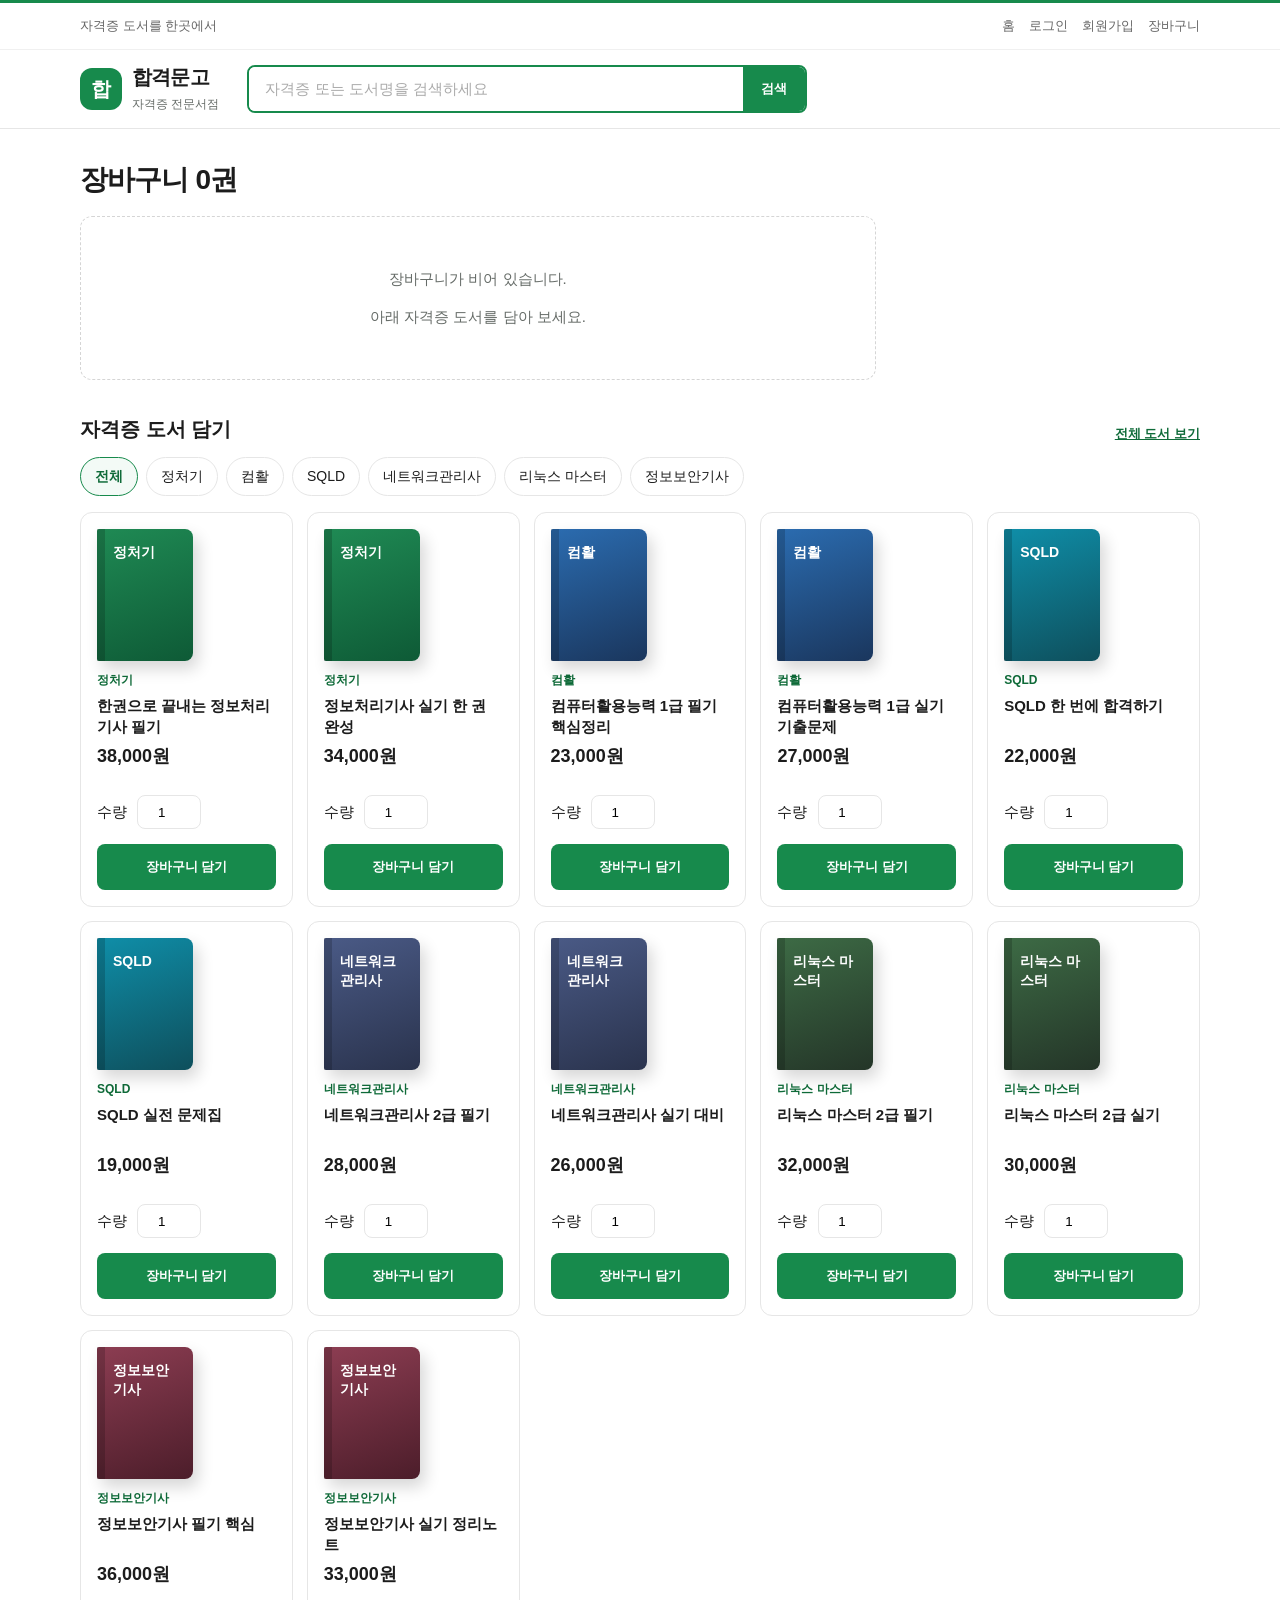
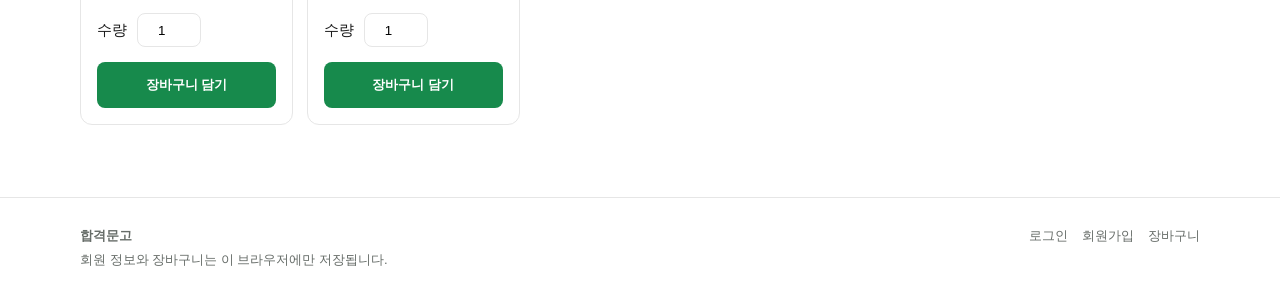
==== cart.html @ 2bf62c3a "Add the certification bookstore so login and cart orders can be tried in the browser. Co-authored-by" ====
<!DOCTYPE html>
<html lang="ko">
<head>
  <meta charset="UTF-8">
  <meta name="viewport" content="width=device-width, initial-scale=1">
  <title>장바구니 | 합격문고</title>
  <link rel="stylesheet" href="css/style.css">
</head>
<body>
  <div class="util">
    <div class="wrap util-inner">
      <p>자격증 도서를 한곳에서</p>
      <nav class="util-links">
        <a href="index.html">홈</a>
        <span id="guest-menu">
          <a href="login.html">로그인</a>
          <a href="signup.html">회원가입</a>
        </span>
        <span id="member-menu" style="display:none">
          <span id="member-name"></span>
          <button type="button" onclick="logout()">로그아웃</button>
        </span>
        <a href="cart.html">장바구니<span class="badge" id="cart-count" style="display:none">0</span></a>
      </nav>
    </div>
  </div>
  <header class="header">
    <div class="wrap header-main">
      <a class="logo" href="index.html">
        <span class="logo-mark">합</span>
        <span><strong>합격문고</strong><small>자격증 전문서점</small></span>
      </a>
      <form class="search" action="cart.html" method="get">
        <input type="search" name="q" placeholder="자격증 또는 도서명을 검색하세요">
        <button type="submit">검색</button>
      </form>
    </div>
  </header>

  <main class="page">
    <div class="wrap">
      <h1 id="cart-title">장바구니</h1>
      <p id="message" class="hint"></p>
      <div class="cart-layout">
        <div id="cart-list"></div>
        <aside class="summary" id="cart-sum"></aside>
      </div>

      <section class="section" id="catalog">
        <div class="section-head">
          <h2 id="book-title">자격증 도서 담기</h2>
          <a class="clear-filter" href="cart.html#catalog">전체 도서 보기</a>
        </div>
        <div class="chips">
          <a class="chip" href="cart.html#catalog">전체</a>
          <a class="chip" href="cart.html?cat=정처기#catalog">정처기</a>
          <a class="chip" href="cart.html?cat=컴활#catalog">컴활</a>
          <a class="chip" href="cart.html?cat=SQLD#catalog">SQLD</a>
          <a class="chip" href="cart.html?cat=네트워크관리사#catalog">네트워크관리사</a>
          <a class="chip" href="cart.html?cat=리눅스 마스터#catalog">리눅스 마스터</a>
          <a class="chip" href="cart.html?cat=정보보안기사#catalog">정보보안기사</a>
        </div>
        <div class="catalog-grid" id="book-list"></div>
      </section>
    </div>
  </main>

  <footer class="footer">
    <div class="wrap footer-inner">
      <div>
        <strong>합격문고</strong>
        <p>회원 정보와 장바구니는 이 브라우저에만 저장됩니다.</p>
      </div>
      <nav>
        <a href="login.html">로그인</a>
        <a href="signup.html">회원가입</a>
        <a href="cart.html">장바구니</a>
      </nav>
    </div>
  </footer>
  <script src="js/common.js"></script>
  <script src="js/cart.js"></script>
</body>
</html>
---- css/style.css ----
:root {
  --green: #178a4c;
  --green-dark: #0f6b39;
  --green-soft: #f3faf6;
  --ink: #1c1c1c;
  --sub: #666c68;
  --line: #e6e6e6;
  --bg: #f5f6f7;
  --red: #d92d20;
  --radius: 12px;
}

* { box-sizing: border-box; }

html, body { margin: 0; padding: 0; }

body {
  min-height: 100vh;
  display: flex;
  flex-direction: column;
  color: var(--ink);
  background: #fff;
  font-family: "Malgun Gothic", "Apple SD Gothic Neo", sans-serif;
  font-size: 15px;
  line-height: 1.5;
}

body.auth-body { background: var(--bg); }

button, input { font-family: inherit; }

button {
  cursor: pointer;
  background: none;
  border: 0;
  color: inherit;
}

a { color: inherit; }

img { max-width: 100%; }

:focus-visible {
  outline: 2px solid var(--green);
  outline-offset: 2px;
}

::placeholder { color: #aaa; }

#site-header, #site-footer { width: 100%; }

.page { flex: 1; padding: 32px 0 72px; }

.wrap {
  width: min(1120px, calc(100% - 32px));
  margin: 0 auto;
}

h1, h2, h3 { line-height: 1.35; }

.page h1 { margin: 0 0 18px; font-size: 28px; letter-spacing: -0.03em; }

h1 .count {
  margin-left: 6px;
  color: var(--sub);
  font-size: 16px;
  font-weight: 600;
}

h2 { margin: 0 0 14px; font-size: 20px; }

.muted { color: var(--sub); font-size: 13px; }

.cat {
  margin: 0;
  color: var(--green-dark);
  font-size: 12px;
  font-weight: 700;
}

.file-warn {
  background: #fff7e6;
  color: #8a5a00;
  text-align: center;
  padding: 10px 16px;
  font-size: 13px;
}

.util {
  background: #fff;
  border-top: 3px solid var(--green);
  border-bottom: 1px solid #f0f0f0;
}

.util-inner {
  display: flex;
  justify-content: space-between;
  align-items: center;
  gap: 12px;
  min-height: 36px;
  color: #666;
  font-size: 13px;
}

.util-links {
  display: flex;
  align-items: center;
  justify-content: flex-end;
  flex-wrap: wrap;
  gap: 14px;
}

.util a { text-decoration: none; }

.util a:hover, .util button:hover { color: var(--green-dark); }

.util a.is-active { color: var(--green-dark); font-weight: 700; }

.hello { color: var(--ink); font-weight: 700; }

.header { background: #fff; border-bottom: 1px solid var(--line); }

.header-main {
  display: flex;
  align-items: center;
  gap: 28px;
  height: 78px;
}

.logo {
  display: flex;
  align-items: center;
  gap: 10px;
  flex: 0 0 auto;
  text-decoration: none;
}

.logo-mark {
  width: 42px;
  height: 42px;
  display: grid;
  place-items: center;
  border-radius: 12px;
  background: var(--green);
  color: #fff;
  font-size: 20px;
  font-weight: 800;
}

.logo strong { display: block; font-size: 20px; letter-spacing: -0.04em; }

.logo small { color: var(--sub); font-size: 12px; }

.search {
  display: flex;
  flex: 1;
  max-width: 560px;
  overflow: hidden;
  border: 2px solid var(--green);
  border-radius: 8px;
  background: #fff;
}

.search input {
  flex: 1;
  min-width: 0;
  height: 44px;
  border: 0;
  padding: 0 16px;
  font: inherit;
  outline: none;
}

.search button {
  padding: 0 18px;
  background: var(--green);
  color: #fff;
  font-weight: 700;
}

.search button:hover { background: var(--green-dark); }

.badge {
  display: inline-flex;
  align-items: center;
  justify-content: center;
  min-width: 18px;
  height: 18px;
  margin-left: 4px;
  padding: 0 5px;
  border-radius: 99px;
  background: var(--red);
  color: #fff;
  font-size: 11px;
  font-weight: 700;
}

.badge[hidden] { display: none; }

.footer {
  margin-top: auto;
  padding: 28px 0;
  border-top: 1px solid var(--line);
  background: #fff;
  color: var(--sub);
  font-size: 13px;
}

.footer-inner {
  display: flex;
  justify-content: space-between;
  gap: 16px;
  flex-wrap: wrap;
}

.footer p { margin: 4px 0 0; }

.footer nav { display: flex; gap: 14px; }

.footer a { text-decoration: none; }

.footer a:hover { text-decoration: underline; }

.hero {
  padding: 48px 40px;
  border-radius: 20px;
  background: linear-gradient(135deg, #0f6b39, #178a4c 58%, #8fd4ae);
  color: #fff;
}

.eyebrow { margin: 0; font-size: 13px; font-weight: 700; letter-spacing: 0.04em; }

.hero h1 { margin: 8px 0; color: #fff; font-size: 36px; }

.hero p { margin: 0; max-width: 560px; }

.hero-actions { display: flex; flex-wrap: wrap; gap: 10px; margin-top: 22px; }

.section { margin-top: 36px; }

.section-head {
  display: flex;
  justify-content: space-between;
  align-items: end;
  gap: 12px;
  margin-bottom: 14px;
}

.section-head h2 { margin: 0; }

.btn {
  display: inline-flex;
  align-items: center;
  justify-content: center;
  height: 46px;
  padding: 0 18px;
  border-radius: 8px;
  font-weight: 700;
  text-decoration: none;
}

.btn-block { width: 100%; }

.btn-primary { background: var(--green); color: #fff; }

.btn-primary:hover { background: var(--green-dark); }

.btn-ghost { background: #fff; color: var(--ink); border: 1px solid #d9d9d9; }

.btn-ghost:hover { border-color: var(--green); color: var(--green-dark); }

.hero .btn-primary { background: #fff; color: var(--green-dark); }

.hero .btn-primary:hover { background: #f3faf6; }

.hero .btn-ghost { background: transparent; color: #fff; border-color: rgba(255, 255, 255, 0.75); }

.hero .btn-ghost:hover { background: rgba(255, 255, 255, 0.12); }

.cat-grid, .link-cards {
  display: grid;
  grid-template-columns: repeat(3, 1fr);
  gap: 12px;
}

.link-cards { grid-template-columns: 1fr 1fr; margin-top: 18px; }

.cat-grid a, .link-cards a {
  display: flex;
  flex-direction: column;
  align-items: center;
  justify-content: center;
  gap: 4px;
  min-height: 96px;
  padding: 16px;
  border: 1px solid #e1f0e6;
  border-radius: 14px;
  background: var(--green-soft);
  text-decoration: none;
}

.link-cards a {
  align-items: flex-start;
  background: #fff;
  border-color: var(--line);
}

.cat-grid a strong, .link-cards a strong { font-size: 18px; }

.cat-grid a span, .link-cards a span { color: var(--sub); font-size: 13px; }

.cat-grid a:hover, .link-cards a:hover { border-color: var(--green); }

.auth-card {
  width: min(480px, 100%);
  margin: 12px auto;
  padding: 36px 32px 28px;
  border: 1px solid var(--line);
  border-radius: 16px;
  background: #fff;
  box-shadow: 0 8px 30px rgba(0, 0, 0, 0.04);
}

.auth-card.wide { width: min(520px, 100%); }

.auth-card h1 { margin: 0 0 6px; text-align: center; font-size: 26px; }

.lead {
  margin: 0 0 22px;
  text-align: center;
  color: var(--sub);
  font-size: 14px;
}

.field {
  display: flex;
  flex-direction: column;
  gap: 6px;
  margin-bottom: 14px;
}

.field > span:not(.pw-wrap) { font-size: 13px; font-weight: 700; }

.field input, .dialog-card input {
  width: 100%;
  height: 46px;
  border: 1px solid #ddd;
  border-radius: 8px;
  padding: 0 12px;
  font: inherit;
  background: #fff;
}

.field input:focus, .dialog-card input:focus {
  border-color: var(--green);
  outline: none;
}

.field input.invalid, .dialog-card input.invalid { border-color: var(--red); }

.pw-wrap { position: relative; }

.pw-wrap input { padding-right: 64px; }

.pw-wrap button {
  position: absolute;
  top: 50%;
  right: 8px;
  transform: translateY(-50%);
  padding: 6px;
  color: #666;
  font-size: 13px;
}

.checkline {
  display: flex;
  align-items: center;
  gap: 8px;
  margin: 4px 0 16px;
  font-size: 14px;
}

input[type="checkbox"] {
  width: 18px;
  height: 18px;
  accent-color: var(--green);
}

.form-error, .result { min-height: 0; margin: 0 0 8px; font-size: 13px; }

.form-error { color: var(--red); }

.form-error:empty, .result:empty { display: none; }

.stack { display: flex; flex-direction: column; gap: 8px; }

.help-row {
  display: flex;
  justify-content: center;
  gap: 12px;
  margin-top: 16px;
  color: #555;
  font-size: 13px;
}

.help-row button:hover { text-decoration: underline; }

.demo-box {
  margin-top: 18px;
  padding: 12px 14px;
  border-radius: 10px;
  background: var(--green-soft);
  font-size: 13px;
}

.demo-box p { margin: 4px 0 8px; }

.demo-box button { padding: 0; color: var(--green-dark); font-weight: 700; }

.demo-box .btn { padding: 0 16px; margin-top: 4px; color: #fff; }

.banner {
  margin-bottom: 16px;
  padding: 12px 14px;
  border: 1px solid #d7efe0;
  border-radius: 10px;
  background: var(--green-soft);
  color: var(--green-dark);
  font-size: 14px;
}

.banner a { font-weight: 700; }

.cart-layout {
  display: grid;
  grid-template-columns: minmax(0, 1fr) 300px;
  gap: 24px;
  align-items: start;
}

.cart-panel {
  padding: 4px 18px 8px;
  border: 1px solid var(--line);
  border-radius: var(--radius);
}

.cart-head {
  display: flex;
  justify-content: space-between;
  align-items: center;
  padding: 14px 0;
  border-bottom: 1px solid var(--line);
}

.check-all { display: flex; align-items: center; gap: 8px; font-weight: 700; }

.cart-item {
  display: flex;
  flex-wrap: wrap;
  align-items: center;
  gap: 14px;
  padding: 18px 0;
  border-top: 1px solid var(--line);
}

.cart-item:first-child { border-top: 0; }

.ci-info { flex: 1; min-width: 140px; }

.ci-price strong { display: block; font-size: 16px; }

.qty span {
  display: inline-flex;
  align-items: center;
  justify-content: center;
  width: 42px;
  height: 34px;
  border-left: 1px solid var(--line);
  border-right: 1px solid var(--line);
}

.product input[type="number"] {
  width: 64px;
  height: 34px;
  margin-left: 6px;
  border: 1px solid var(--line);
  border-radius: 8px;
  text-align: center;
}

#guest-menu, #member-menu {
  display: inline-flex;
  align-items: center;
  gap: 14px;
}

.item-title { margin: 2px 0; font-size: 16px; font-weight: 700; }

.qty-label { display: block; margin-bottom: 4px; color: var(--sub); font-size: 12px; }

.qty {
  display: inline-flex;
  overflow: hidden;
  border: 1px solid var(--line);
  border-radius: 8px;
}

.qty button {
  width: 32px;
  height: 34px;
  background: #fafafa;
  font-size: 18px;
}

.qty input {
  width: 42px;
  height: 34px;
  border: 0;
  border-left: 1px solid var(--line);
  border-right: 1px solid var(--line);
  text-align: center;
  font: inherit;
}

.qty input::-webkit-outer-spin-button,
.qty input::-webkit-inner-spin-button { -webkit-appearance: none; margin: 0; }

.text-btn { color: #666; font-size: 13px; }

.text-btn:hover { color: var(--red); }

.summary {
  position: sticky;
  top: 16px;
  padding: 20px;
  border: 1px solid var(--line);
  border-radius: var(--radius);
  background: #fff;
}

.summary h2 { margin-bottom: 8px; }

.sum-row {
  display: flex;
  justify-content: space-between;
  gap: 12px;
  margin: 10px 0;
  font-size: 14px;
}

.sum-row.total {
  margin-top: 14px;
  padding-top: 14px;
  border-top: 1px solid var(--line);
  font-size: 18px;
}

.hint { margin: 8px 0 16px; color: var(--green-dark); font-size: 13px; }

.empty {
  padding: 36px 16px;
  border: 1px dashed #d5d5d5;
  border-radius: var(--radius);
  color: var(--sub);
  text-align: center;
}

.chips { display: flex; flex-wrap: wrap; gap: 8px; margin-bottom: 16px; }

.chip {
  padding: 8px 14px;
  border: 1px solid var(--line);
  border-radius: 999px;
  background: #fff;
  text-decoration: none;
  font-size: 14px;
}

.chip.is-on, .chip:hover {
  border-color: var(--green);
  background: var(--green-soft);
  color: var(--green-dark);
  font-weight: 700;
}

.clear-filter { color: var(--green-dark); font-size: 13px; font-weight: 700; }

.catalog-grid {
  display: grid;
  grid-template-columns: repeat(auto-fill, minmax(190px, 1fr));
  gap: 14px;
}

.product {
  display: flex;
  flex-direction: column;
  align-items: flex-start;
  padding: 16px;
  border: 1px solid var(--line);
  border-radius: var(--radius);
  background: #fff;
}

.product h3 {
  display: -webkit-box;
  min-height: 2.8em;
  margin: 6px 0;
  overflow: hidden;
  font-size: 15px;
  line-height: 1.4;
  -webkit-box-orient: vertical;
  -webkit-line-clamp: 2;
}

.price { margin: 0 0 10px; font-size: 18px; font-weight: 800; }

.product .qty-row { margin-bottom: 12px; }

.product .btn { margin-top: auto; }

.book {
  position: relative;
  display: flex;
  flex-direction: column;
  justify-content: space-between;
  width: 96px;
  height: 132px;
  margin-bottom: 10px;
  padding: 14px 12px 12px 16px;
  border-radius: 2px 8px 8px 2px;
  color: #fff;
  box-shadow: 5px 8px 16px rgba(0, 0, 0, 0.16);
}

.book::before {
  content: "";
  position: absolute;
  top: 0;
  bottom: 0;
  left: 0;
  width: 8px;
  background: rgba(0, 0, 0, 0.18);
}

.book strong { font-size: 14px; line-height: 1.35; }

.book.small {
  width: 72px;
  height: 104px;
  margin: 0;
  padding: 10px 8px 8px 12px;
}

.book.small strong { font-size: 12px; }

.book-kicker { font-size: 11px; opacity: 0.85; }

.tone-a { background: linear-gradient(160deg, #1f8a54, #0e5a36); }
.tone-b { background: linear-gradient(160deg, #2b6cb0, #1a365d); }
.tone-c { background: linear-gradient(160deg, #0f8ea8, #0e4f5c); }
.tone-d { background: linear-gradient(160deg, #4a5a86, #2a334d); }
.tone-e { background: linear-gradient(160deg, #3d6b45, #243528); }
.tone-f { background: linear-gradient(160deg, #8c3d52, #4c1d2a); }

dialog {
  width: min(440px, calc(100% - 32px));
  padding: 0;
  border: 0;
  border-radius: 16px;
  box-shadow: 0 20px 60px rgba(0, 0, 0, 0.2);
}

dialog::backdrop { background: rgba(0, 0, 0, 0.45); }

.dialog-card { padding: 24px; }

.dialog-card h2 { margin: 0 0 8px; font-size: 22px; }

.dialog-actions { display: flex; gap: 8px; margin-top: 16px; }

.dialog-actions .btn { flex: 1; }

.order-list { list-style: none; margin: 0 0 12px; padding: 0; }

.order-list li {
  display: flex;
  justify-content: space-between;
  gap: 12px;
  padding: 8px 0;
  border-bottom: 1px solid var(--line);
  font-size: 14px;
}

.done-list {
  margin: 12px 0;
  padding: 12px;
  border-radius: 8px;
  background: #f7f7f7;
  white-space: pre-line;
  font-size: 14px;
}

.toast {
  position: fixed;
  bottom: 24px;
  left: 50%;
  z-index: 50;
  padding: 12px 16px;
  border-radius: 999px;
  background: #1f1f1f;
  color: #fff;
  font-size: 14px;
  opacity: 0;
  pointer-events: none;
  transform: translateX(-50%) translateY(12px);
  transition: 0.2s ease;
}

.toast.show { opacity: 1; transform: translateX(-50%) translateY(0); }

@media (max-width: 800px) {
  .cart-layout { grid-template-columns: 1fr; }
  .summary { position: static; }
}

@media (max-width: 720px) {
  .util-inner p { display: none; }
  .header-main { height: auto; flex-wrap: wrap; gap: 12px; padding: 12px 0; }
  .search { flex: 1 1 100%; max-width: none; }
  .hero { padding: 28px 20px; }
  .hero h1 { font-size: 28px; }
  .cat-grid, .link-cards { grid-template-columns: 1fr 1fr; }
  .link-cards { grid-template-columns: 1fr; }
  .auth-card { padding: 24px 18px; }
  .page h1 { font-size: 24px; }
}
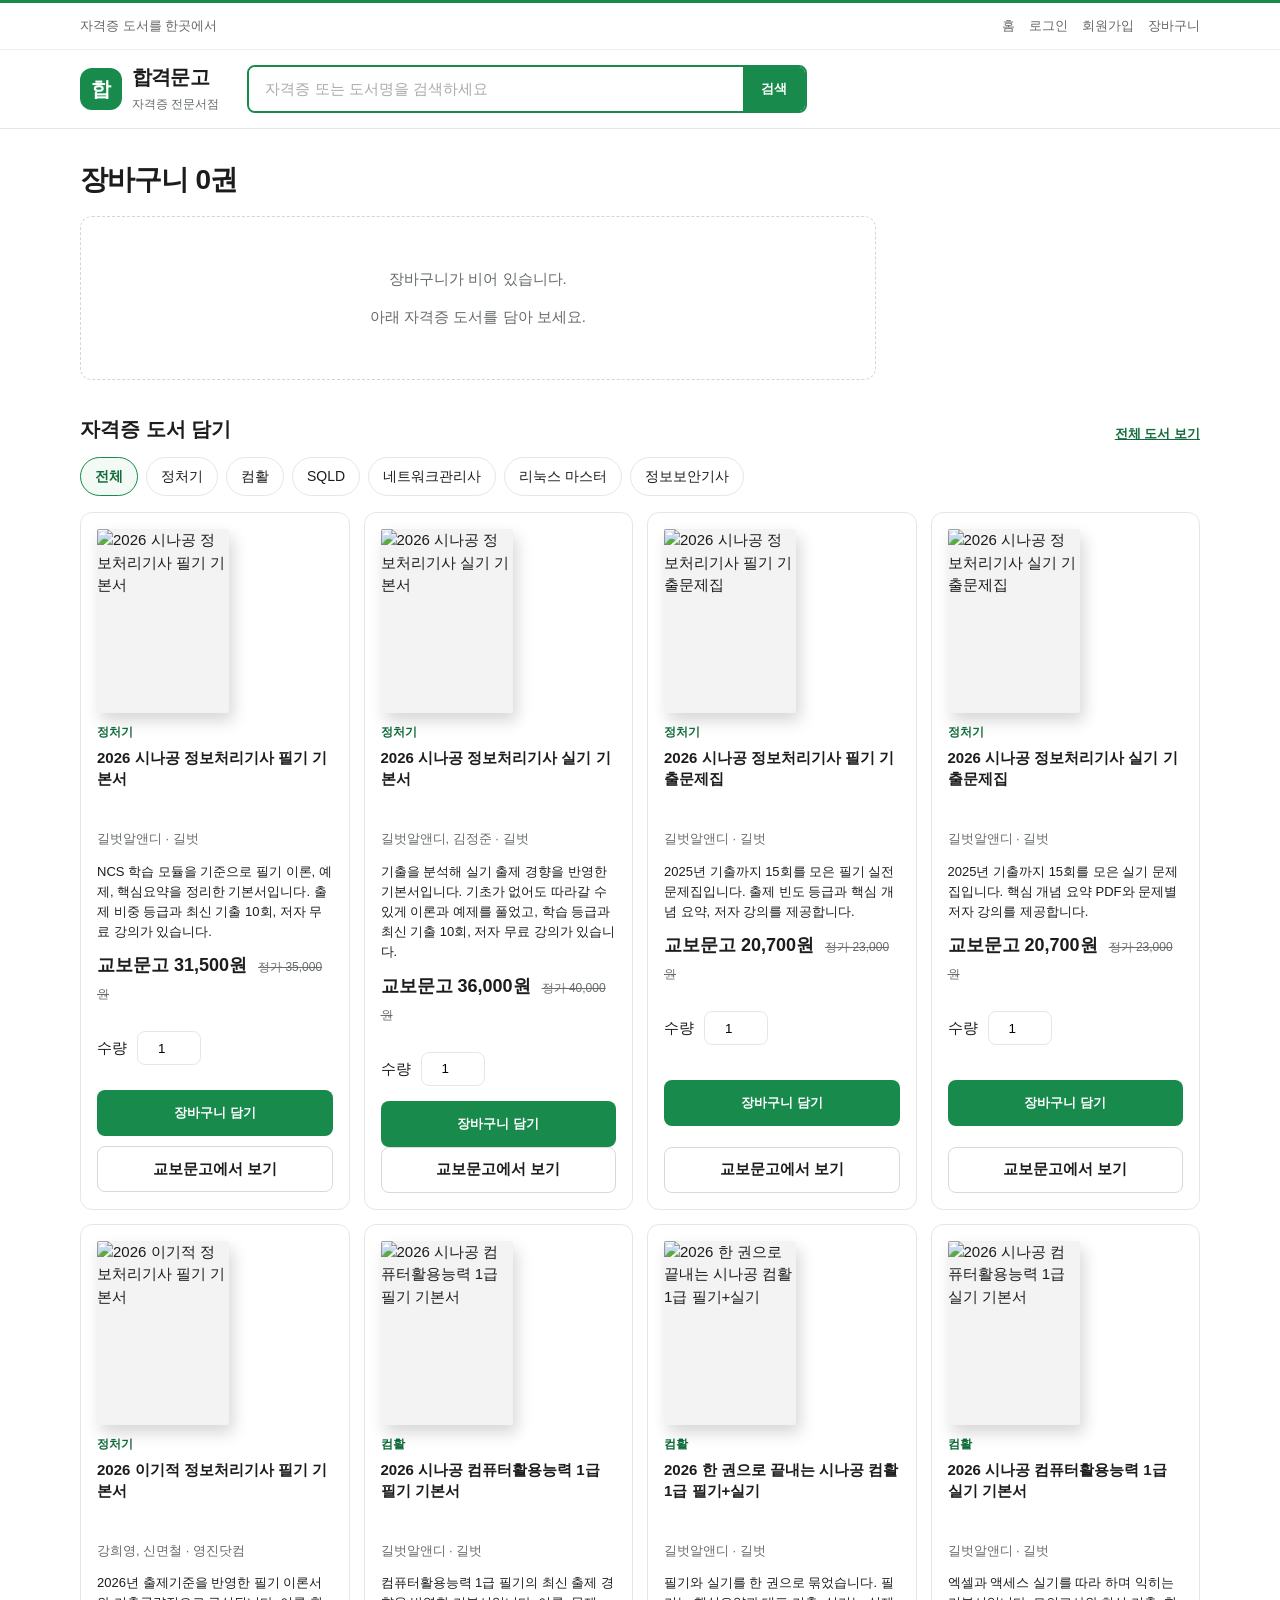
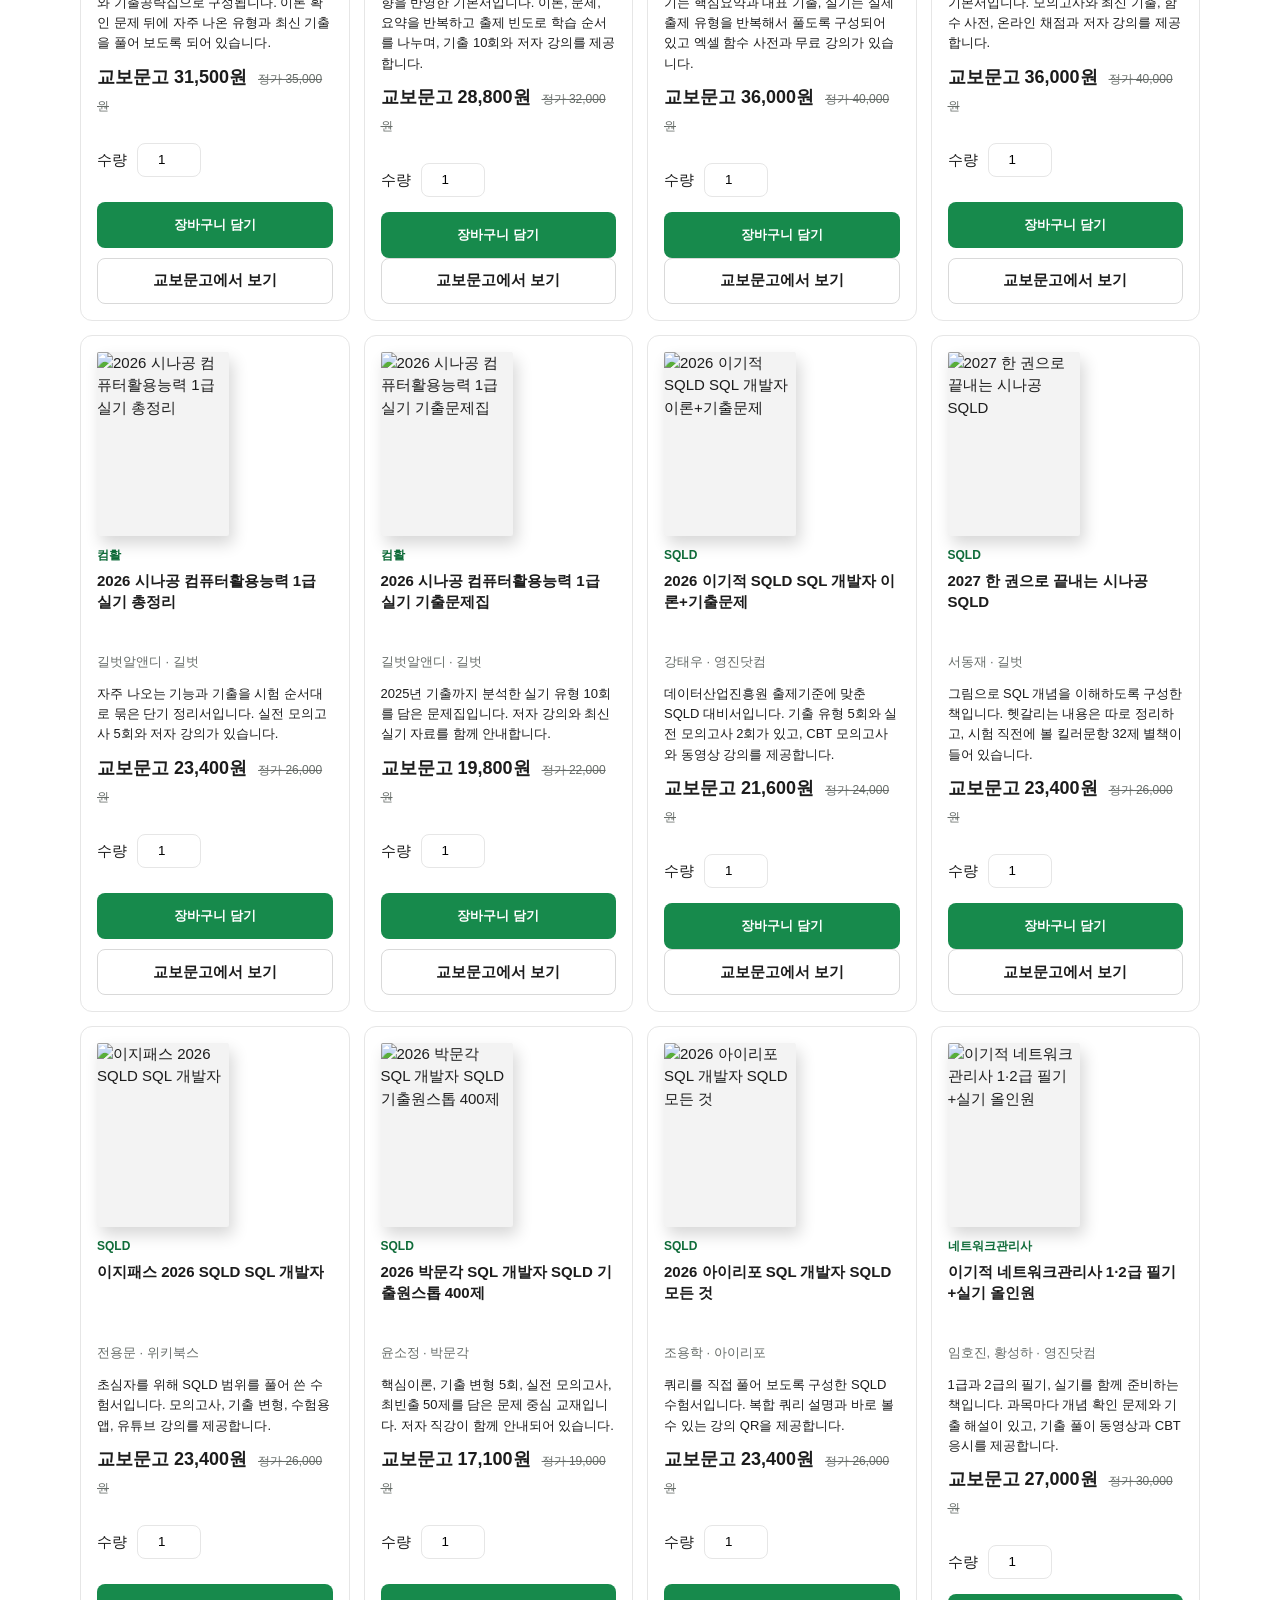
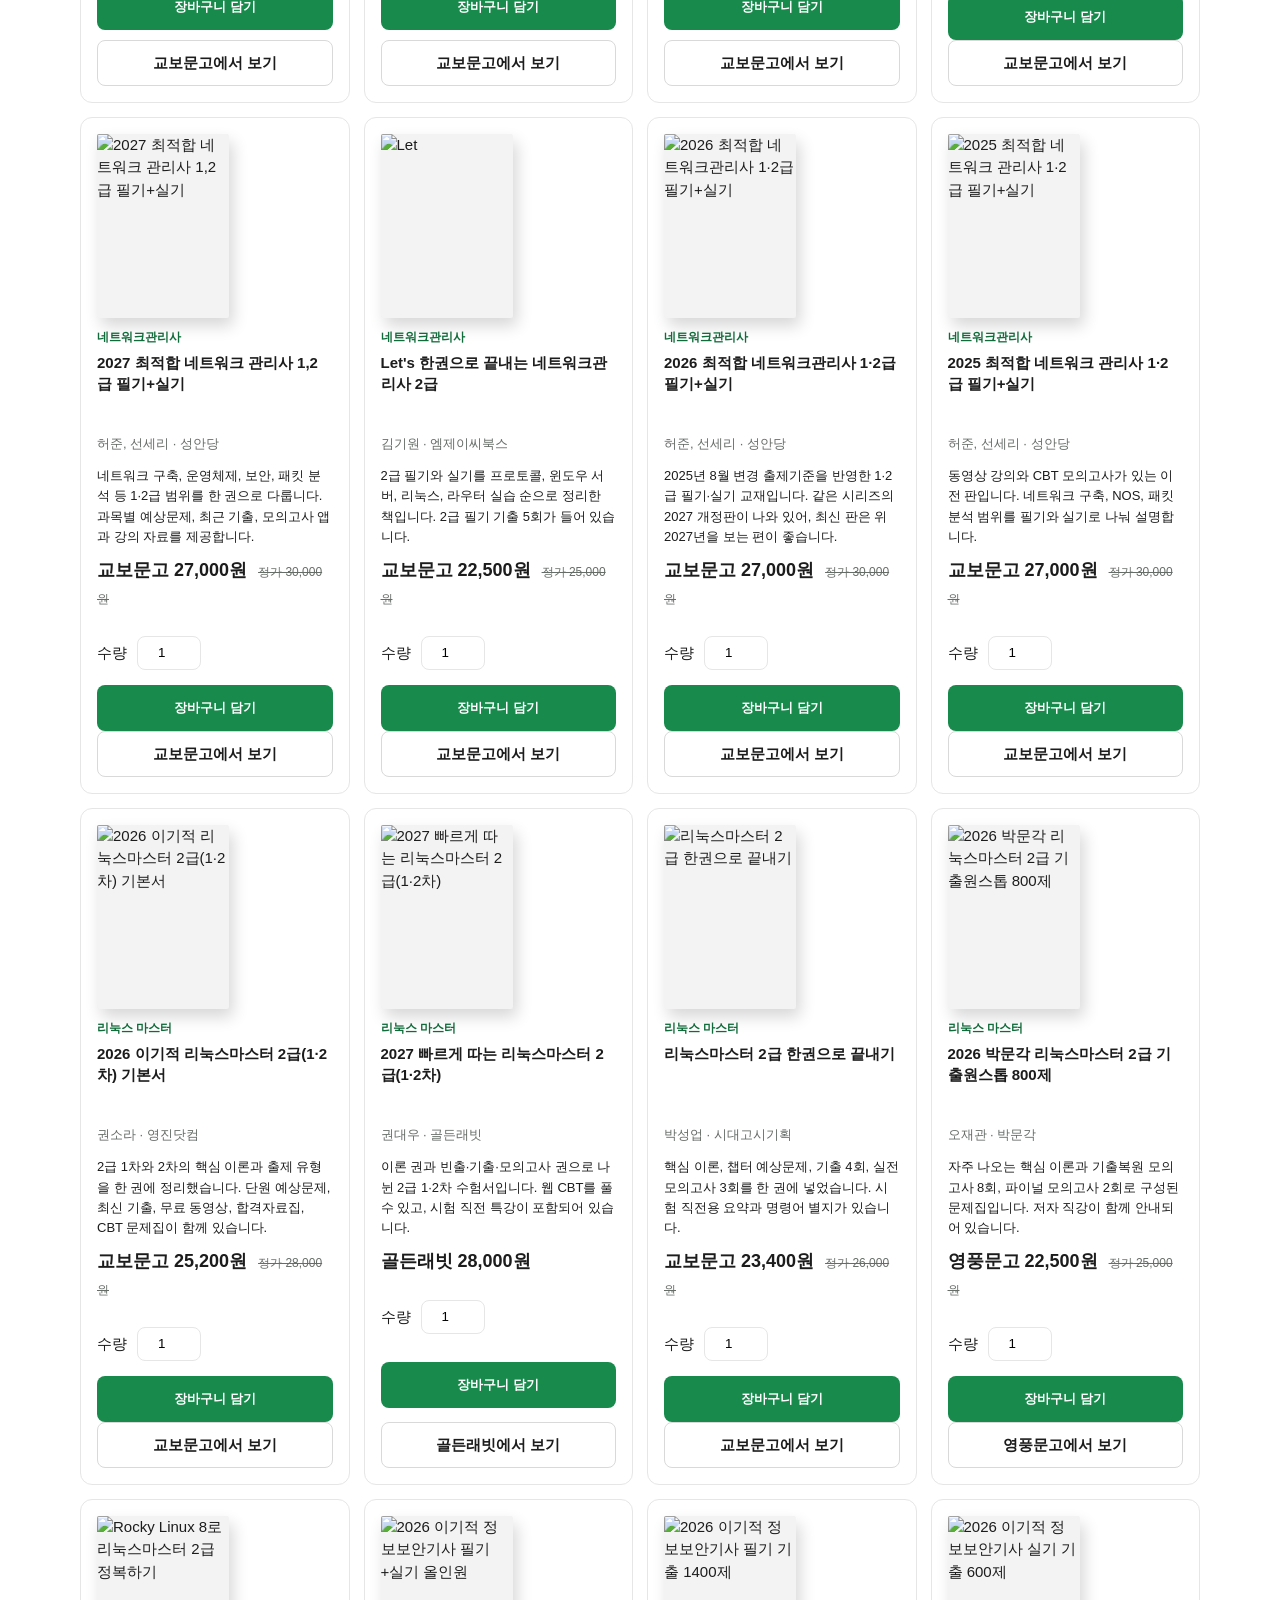
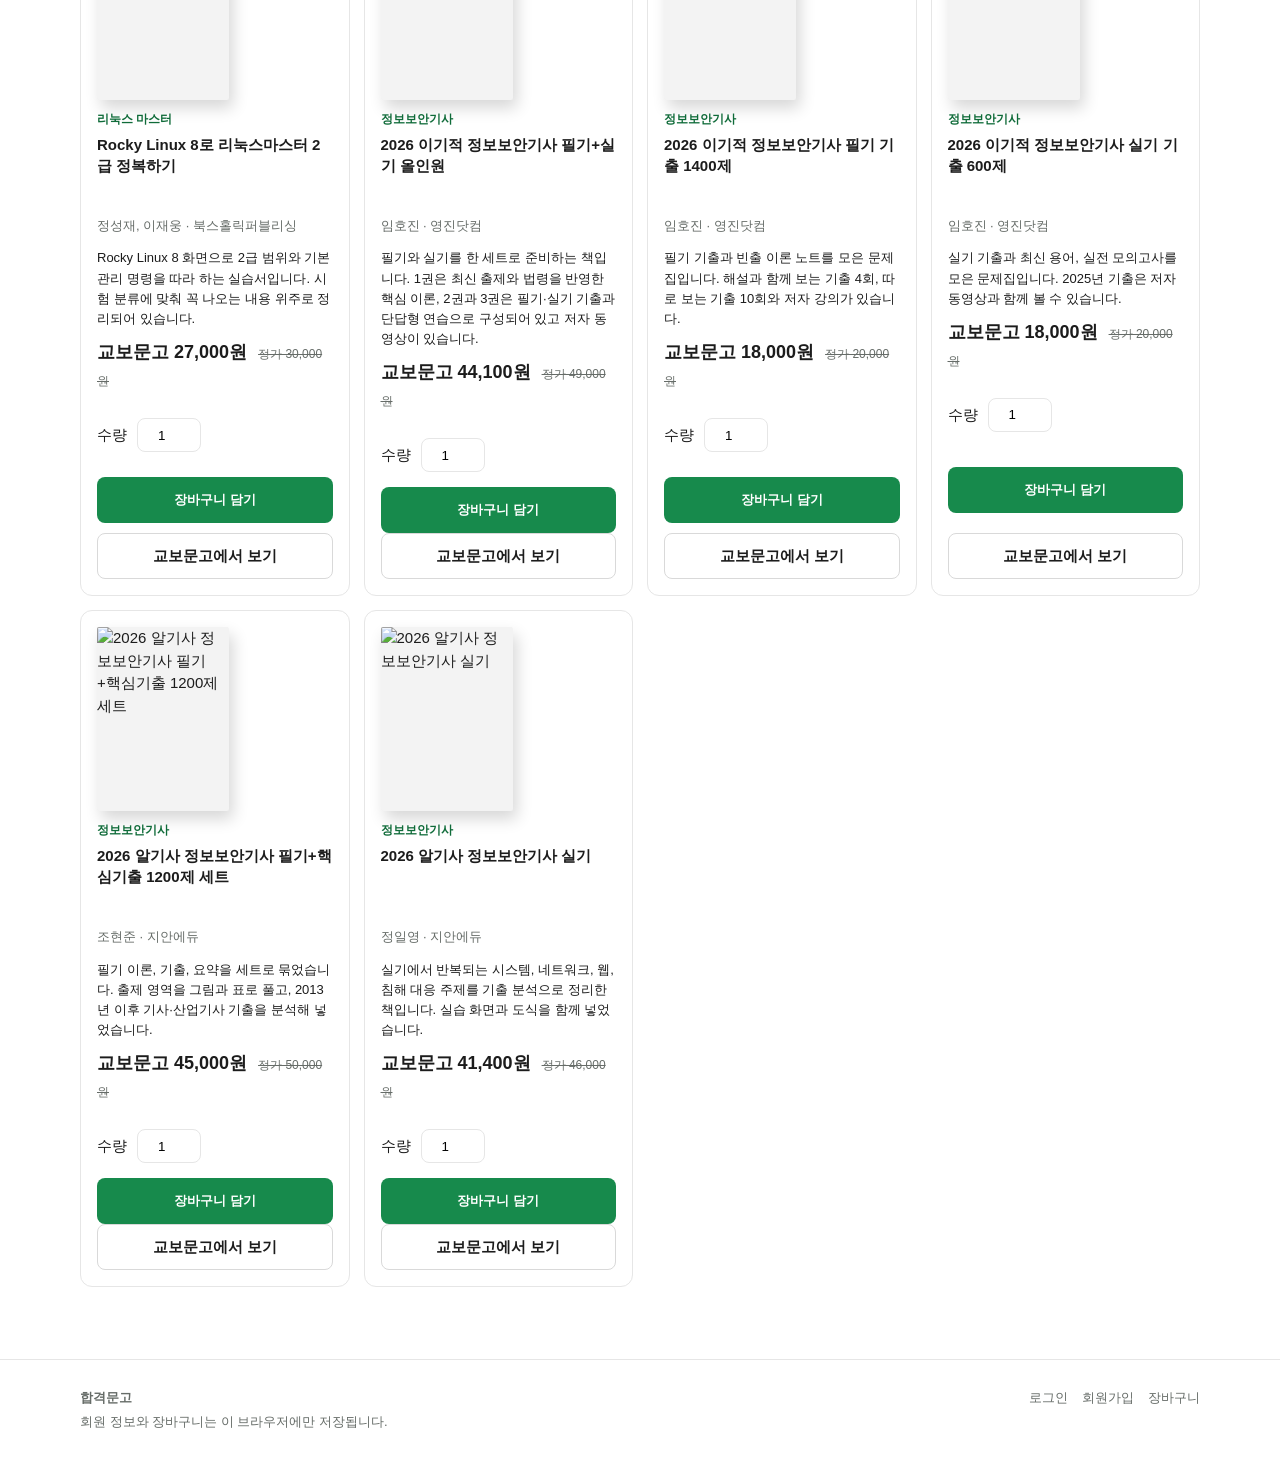
==== commit 6a62f945: "Update the test branch with the current bookstore site. Includes real books, search, and the shorter" ====
--- a/cart.html
+++ b/cart.html
@@ -30,7 +30,7 @@
         <span class="logo-mark">합</span>
         <span><strong>합격문고</strong><small>자격증 전문서점</small></span>
       </a>
-      <form class="search" action="cart.html" method="get">
+      <form class="search" action="cart.html#catalog" method="get">
         <input type="search" name="q" placeholder="자격증 또는 도서명을 검색하세요">
         <button type="submit">검색</button>
       </form>
--- a/css/style.css
+++ b/css/style.css
@@ -1,3 +1,5 @@
+
+
 :root {
   --green: #178a4c;
   --green-dark: #0f6b39;
@@ -47,8 +49,6 @@
 
 ::placeholder { color: #aaa; }
 
-#site-header, #site-footer { width: 100%; }
-
 .page { flex: 1; padding: 32px 0 72px; }
 
 .wrap {
@@ -59,13 +59,6 @@
 h1, h2, h3 { line-height: 1.35; }
 
 .page h1 { margin: 0 0 18px; font-size: 28px; letter-spacing: -0.03em; }
-
-h1 .count {
-  margin-left: 6px;
-  color: var(--sub);
-  font-size: 16px;
-  font-weight: 600;
-}
 
 h2 { margin: 0 0 14px; font-size: 20px; }
 
@@ -76,14 +69,6 @@
   color: var(--green-dark);
   font-size: 12px;
   font-weight: 700;
-}
-
-.file-warn {
-  background: #fff7e6;
-  color: #8a5a00;
-  text-align: center;
-  padding: 10px 16px;
-  font-size: 13px;
 }
 
 .util {
@@ -341,7 +326,7 @@
 
 .field > span:not(.pw-wrap) { font-size: 13px; font-weight: 700; }
 
-.field input, .dialog-card input {
+.field input {
   width: 100%;
   height: 46px;
   border: 1px solid #ddd;
@@ -351,12 +336,10 @@
   background: #fff;
 }
 
-.field input:focus, .dialog-card input:focus {
+.field input:focus {
   border-color: var(--green);
   outline: none;
 }
-
-.field input.invalid, .dialog-card input.invalid { border-color: var(--red); }
 
 .pw-wrap { position: relative; }
 
@@ -386,11 +369,11 @@
   accent-color: var(--green);
 }
 
-.form-error, .result { min-height: 0; margin: 0 0 8px; font-size: 13px; }
+.form-error { min-height: 0; margin: 0 0 8px; font-size: 13px; }
 
 .form-error { color: var(--red); }
 
-.form-error:empty, .result:empty { display: none; }
+.form-error:empty { display: none; }
 
 .stack { display: flex; flex-direction: column; gap: 8px; }
 
@@ -444,16 +427,6 @@
   border-radius: var(--radius);
 }
 
-.cart-head {
-  display: flex;
-  justify-content: space-between;
-  align-items: center;
-  padding: 14px 0;
-  border-bottom: 1px solid var(--line);
-}
-
-.check-all { display: flex; align-items: center; gap: 8px; font-weight: 700; }
-
 .cart-item {
   display: flex;
   flex-wrap: wrap;
@@ -587,7 +560,7 @@
 
 .catalog-grid {
   display: grid;
-  grid-template-columns: repeat(auto-fill, minmax(190px, 1fr));
+  grid-template-columns: repeat(auto-fill, minmax(240px, 1fr));
   gap: 14px;
 }
 
@@ -603,20 +576,63 @@
 
 .product h3 {
   display: -webkit-box;
-  min-height: 2.8em;
+  min-height: 4.2em;
   margin: 6px 0;
   overflow: hidden;
   font-size: 15px;
   line-height: 1.4;
   -webkit-box-orient: vertical;
-  -webkit-line-clamp: 2;
+  -webkit-line-clamp: 3;
+}
+
+.desc {
+  margin: 0 0 10px;
+  color: var(--ink);
+  font-size: 13px;
+  line-height: 1.55;
+}
+
+.cover {
+  width: 132px;
+  height: 184px;
+  object-fit: cover;
+  margin-bottom: 10px;
+  border-radius: 2px;
+  background: #f3f3f3;
+  box-shadow: 4px 8px 16px rgba(0, 0, 0, 0.16);
+}
+
+.cover.small {
+  width: 64px;
+  height: 90px;
+  margin: 0;
 }
 
 .price { margin: 0 0 10px; font-size: 18px; font-weight: 800; }
 
+.list-price {
+  margin-left: 6px;
+  color: var(--sub);
+  font-size: 12px;
+  font-weight: 500;
+  text-decoration: line-through;
+}
+
 .product .qty-row { margin-bottom: 12px; }
 
 .product .btn { margin-top: auto; }
+
+.buy-link {
+  margin-top: 8px;
+  text-align: center;
+  text-decoration: none;
+}
+
+.store-link {
+  color: var(--green-dark);
+  font-size: 13px;
+  font-weight: 700;
+}
 
 .book {
   position: relative;
@@ -653,70 +669,12 @@
 
 .book.small strong { font-size: 12px; }
 
-.book-kicker { font-size: 11px; opacity: 0.85; }
-
 .tone-a { background: linear-gradient(160deg, #1f8a54, #0e5a36); }
 .tone-b { background: linear-gradient(160deg, #2b6cb0, #1a365d); }
 .tone-c { background: linear-gradient(160deg, #0f8ea8, #0e4f5c); }
 .tone-d { background: linear-gradient(160deg, #4a5a86, #2a334d); }
 .tone-e { background: linear-gradient(160deg, #3d6b45, #243528); }
 .tone-f { background: linear-gradient(160deg, #8c3d52, #4c1d2a); }
-
-dialog {
-  width: min(440px, calc(100% - 32px));
-  padding: 0;
-  border: 0;
-  border-radius: 16px;
-  box-shadow: 0 20px 60px rgba(0, 0, 0, 0.2);
-}
-
-dialog::backdrop { background: rgba(0, 0, 0, 0.45); }
-
-.dialog-card { padding: 24px; }
-
-.dialog-card h2 { margin: 0 0 8px; font-size: 22px; }
-
-.dialog-actions { display: flex; gap: 8px; margin-top: 16px; }
-
-.dialog-actions .btn { flex: 1; }
-
-.order-list { list-style: none; margin: 0 0 12px; padding: 0; }
-
-.order-list li {
-  display: flex;
-  justify-content: space-between;
-  gap: 12px;
-  padding: 8px 0;
-  border-bottom: 1px solid var(--line);
-  font-size: 14px;
-}
-
-.done-list {
-  margin: 12px 0;
-  padding: 12px;
-  border-radius: 8px;
-  background: #f7f7f7;
-  white-space: pre-line;
-  font-size: 14px;
-}
-
-.toast {
-  position: fixed;
-  bottom: 24px;
-  left: 50%;
-  z-index: 50;
-  padding: 12px 16px;
-  border-radius: 999px;
-  background: #1f1f1f;
-  color: #fff;
-  font-size: 14px;
-  opacity: 0;
-  pointer-events: none;
-  transform: translateX(-50%) translateY(12px);
-  transition: 0.2s ease;
-}
-
-.toast.show { opacity: 1; transform: translateX(-50%) translateY(0); }
 
 @media (max-width: 800px) {
   .cart-layout { grid-template-columns: 1fr; }
